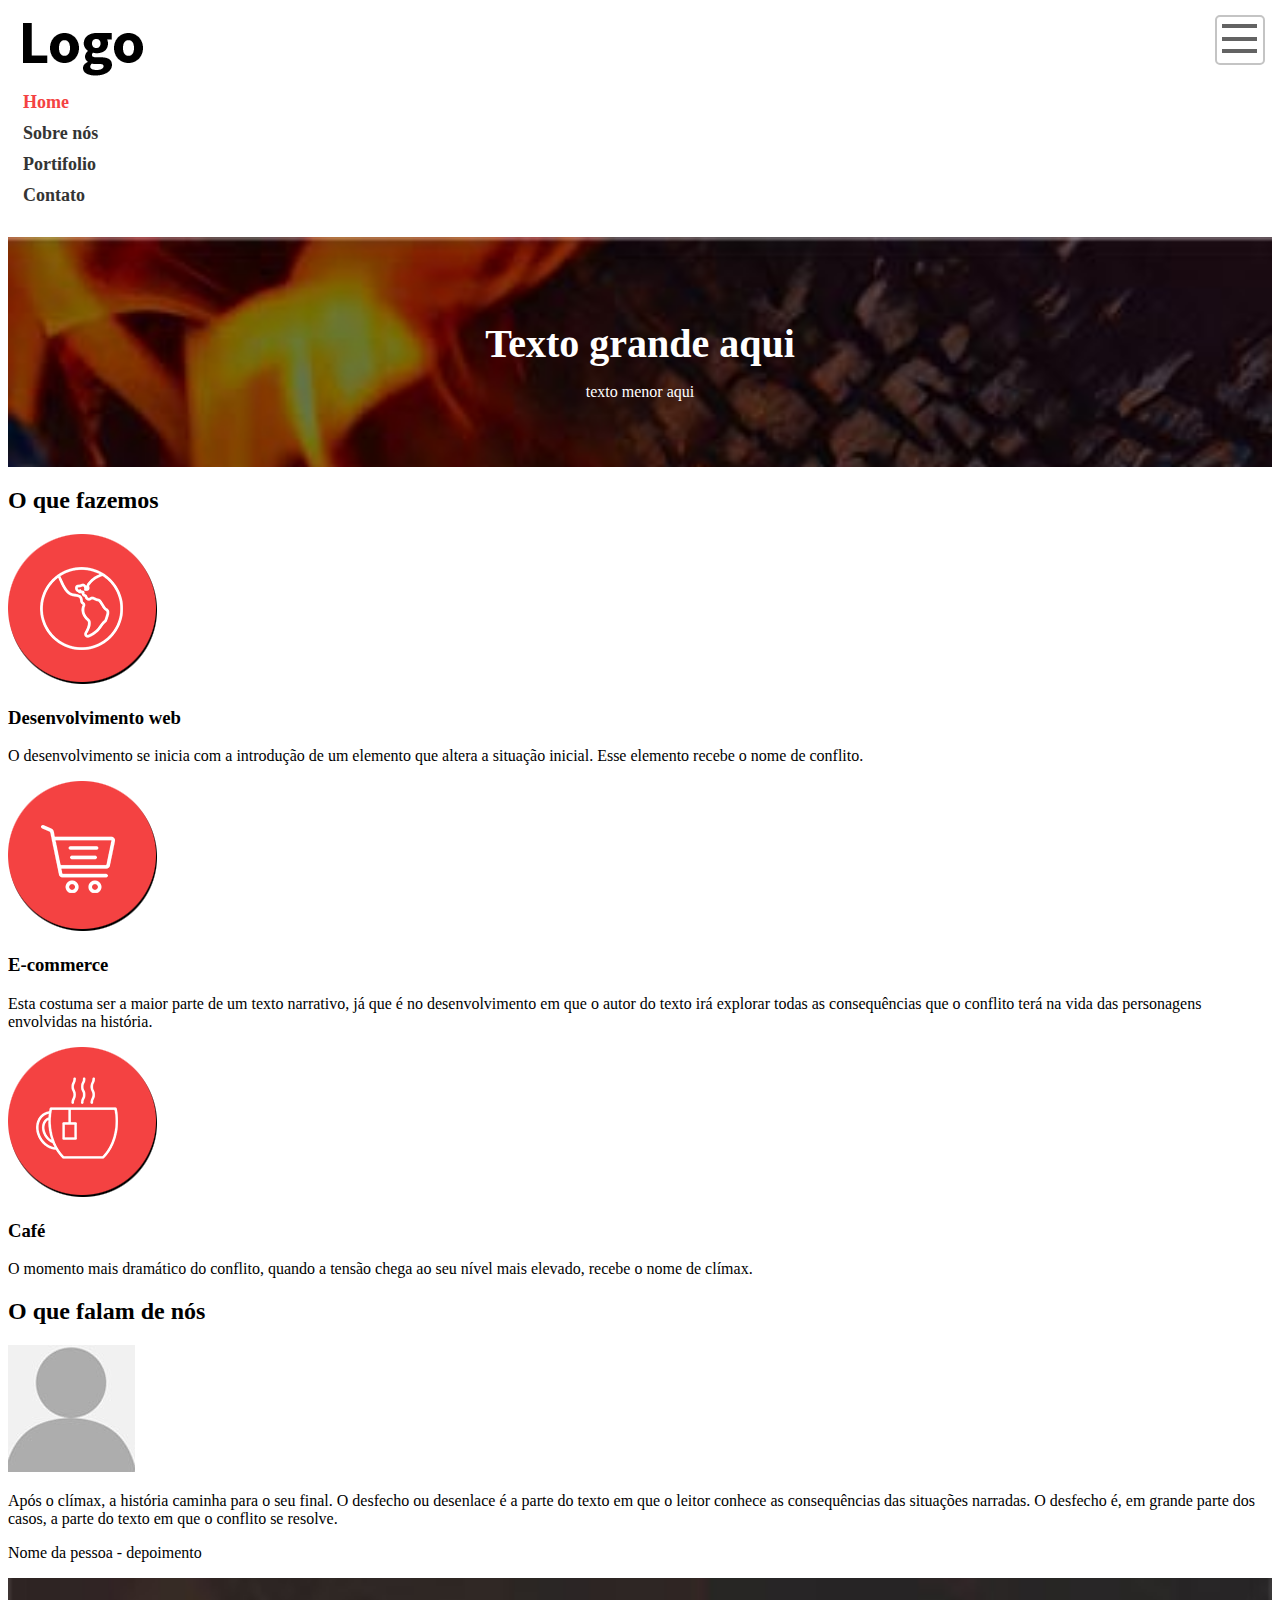
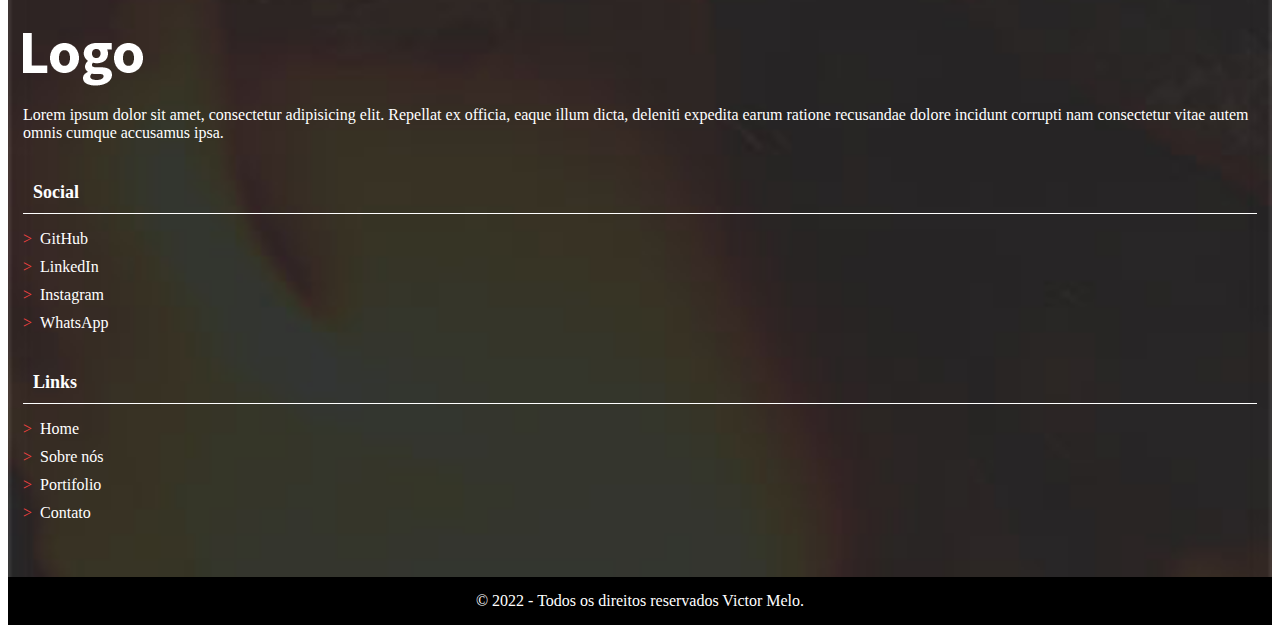
==== index.html @ 71f99c4a "update" ====
<!DOCTYPE html>
<html lang="pt-BR">
<head>
    <meta charset="UTF-8">
    <meta http-equiv="X-UA-Compatible" content="IE=edge">
    <meta name="viewport" content="width=device-width, initial-scale=1.0">
    <title>Design Responsivo</title>
    <link rel="stylesheet" href="css/normalize.css">
    <link rel="stylesheet" href="css/style.css">
    <link rel="stylesheet" href="css/style-home.css">
</head>
<body>
    <header class="cabecalho" >
        <h1 class="logo" >Design Responsivo</h1>
        <nav class="menu-principal" >
            <button class="menu-principal__btn">Abrir/fechar menu</button>
            <ul class="menu-principal__lista" >
                <li><a class="menu-principal__item menu-principal__item--atual" href="index.html">Home</a></li>
                <li><a class="menu-principal__item" href="sobre.html">Sobre nós</a></li>
                <li><a class="menu-principal__item" href="portifolio.html">Portifolio</a></li>
                <li><a class="menu-principal__item" href="contato.html">Contato</a></li>
            </ul>
        </nav>
    </header>
    <main>
        <header class="cabecalho-home">
            <h2 class="cabecalho-home__titulo">Texto grande aqui</h2>
            <p class="cabecalho-home__subtitulo">texto menor aqui</p>
            <a class="cabecalho-home__role" href="#serviços">role para ver mais</a>
        </header>
        <section id="serviços"><!-- Seção Serviços -->
            <h2>O que fazemos</h2>
            <section>
                <img src="img/icone-desenvolvimento-web.png" alt="Icone planeta terra">
                <h3>Desenvolvimento web</h3>
                <p>O desenvolvimento se inicia com a introdução de um elemento que altera a situação inicial. Esse elemento recebe o nome de conflito.</p>
            </section>
            <section>
                <img src="img/icone-carrinho-compras.png" alt="Icone carrinho de compras">
                <h3>E-commerce</h3>
                <p>Esta costuma ser a maior parte de um texto narrativo, já que é no desenvolvimento em que o autor do texto irá explorar todas as consequências que o conflito terá na vida das personagens envolvidas na história.</p>
            </section>
            <section>
                <img src="img/icone-cafe.png" alt="Icone xicara de cafe">
                <h3>Café</h3>
                <p>O momento mais dramático do conflito, quando a tensão chega ao seu nível mais elevado, recebe o nome de clímax.</p>
            </section>
        </section><!-- Fim Seção Serviços -->
        <section><!-- Seção depoimentos -->
            <h2>O que falam de nós</h2>
            <section>
                <img src="img/depoimentos/pessoa-1.jpg" alt="Foto da pessoa X">
                <p>Após o clímax, a história caminha para o seu final. O desfecho ou desenlace é a parte do texto em que o leitor conhece as consequências das situações narradas. O desfecho é, em grande parte dos casos, a parte do texto em que o conflito se resolve.</p>
                <p>Nome da pessoa - depoimento</p>
            </section>
        </section><!-- Fim Seção depoimentos -->
    </main>
    <footer class="rodape" >
        <div class="rodape__linha-1" >
            <div class="rodape__coluna" >
                <a href="index.html" class="logo logo--branco" >Design Responsivo</a>
                <p>Lorem ipsum dolor sit amet, consectetur adipisicing elit. Repellat ex officia, eaque illum dicta, deleniti expedita earum ratione recusandae dolore incidunt corrupti nam consectetur vitae autem omnis cumque accusamus ipsa.</p>
            </div>
            <div class="rodape__coluna" >
                <h2 class="rodape__titulo">Social</h2>
                <ul class="rodape-links" >
                    <li><a class="rodape__lista-links__item" href="https://github.com/" target="_blank">GitHub</a></li>
                    <li><a class="rodape__lista-links__item" href="https://www.linkedin.com/in/victormelodesenvolvedor/" target="_blank">LinkedIn</a></li>
                    <li><a class="rodape__lista-links__item" href="https://www.instagram.com/vettormelo_/" target="_blank">Instagram</a></li>
                    <li><a class="rodape__lista-links__item" href="https://wa.me/5511955984209" target="_blank">WhatsApp</a></li>
                </ul>
            </div>
            <div class="rodape__coluna" >
                <h2 class="rodape__titulo">Links</h2>
                <ul class="rodape-links" >
                    <li><a class="rodape__lista-links__item" href="index.html">Home</a></li>
                    <li><a class="rodape__lista-links__item" href="sobre.html">Sobre nós</a></li>
                    <li><a class="rodape__lista-links__item" href="portifolio.html">Portifolio</a></li>
                    <li><a class="rodape__lista-links__item" href="contato.html">Contato</a></li>
                </ul>
            </div>
        </div>
        <div class="rodape__linha-2">
             &copy; 2022 - Todos os direitos reservados Victor Melo.
        </div>
    </footer>
</body>
</html>
---- css/style.css ----
*{
    box-sizing: border-box;
}
img{
    max-width: 100%;
    height: auto;
}
@font-face{
    font-family: "Source Sans Pro";
    src: url('../fonts/source-sans-pro/SourceSansPro-Regular.otf');
}

@font-face{
    font-family: "Source Sans Pro";
    src: url('../fonts/source-sans-pro/SourceSansPro-Bold.otf');
    font-weight: bold;
}

body{
    font-family: "Source Sans Pro";
}

.cabecalho{
    background: #fff;
    padding: 15px;
}

.logo{
    background-image: url("../img/logotipo-preto.png");
    background-repeat: no-repeat;
    display: block;
    width: 120px;
    height: 53px;
    text-indent: -9999px;
    margin: 0;
}

.logo--branco{
    background-image: url("../img/logotipo-branco.png");
}

.menu-principal__btn{
    display: block;
    width: 50px;
    height: 50px;
    text-indent: -9999px;
    background-color: #fff;
    background-image: url('../img/menuprincipal-btn-bg.png');
    background-repeat: no-repeat;
    background-position: 5px 5px;
    border-color: #c4c4c4;
    border-style: solid;
    border-radius: 5px;
    cursor: pointer;

    position: absolute;
    top: 15px;
    right: 15px;
}

.menu-principal__btn--fechar{
    background-position: -48px 7px;
}

.menu-principal__lista{
    padding: 0;
    list-style: none;
}
.menu-principal__item{
    text-decoration: none;
    font-weight: bold;
    color: #343434;
    margin-bottom: 10px;
    display: block;
    font-size: 18px;
}

.menu-principal__item--atual{
    color: #f44242;
}

/*Rodapé*/
.rodape{
    color: #fff;
}
.rodape .logo{
    margin-bottom: 20px;
}
.rodape__linha-1{
    background-color: #272525;
    background-image: url("../img/rodape-bg.jpg");
    background-size: cover;
    padding: 15px;
}
.rodape__linha-2{
    background-color: #000;
    text-align: center;
    padding: 15px;
}
.rodape__coluna{
    margin-top: 40px;
    margin-bottom: 40px;
}
.rodape__titulo{
    border-bottom: 1px solid #fff;
    padding: 0 10px 10px 10px;
    font-size: 18px;
}
.rodape-links{
    padding: 0;
    list-style: none;
}

.rodape__lista-links__item{
    color: #fff;
    text-decoration: none;
    margin-bottom: 10px;
    display: block;
}
.rodape__lista-links__item::before{
    content: '>';
    margin-right: 8px;
    color: #f44242;
}
---- css/style-home.css ----
.cabecalho-home{
    background: url('../img/cabecalho-home-bg.jpg') #000 no-repeat;
    background-size: cover;
    color: #fff;
    text-align: center;
    padding: 50px 0;
}
.cabecalho-home__titulo{
    font-size: 40px;
    margin-bottom: 0;
}
.cabecalho-home__role{
    display: none;
}
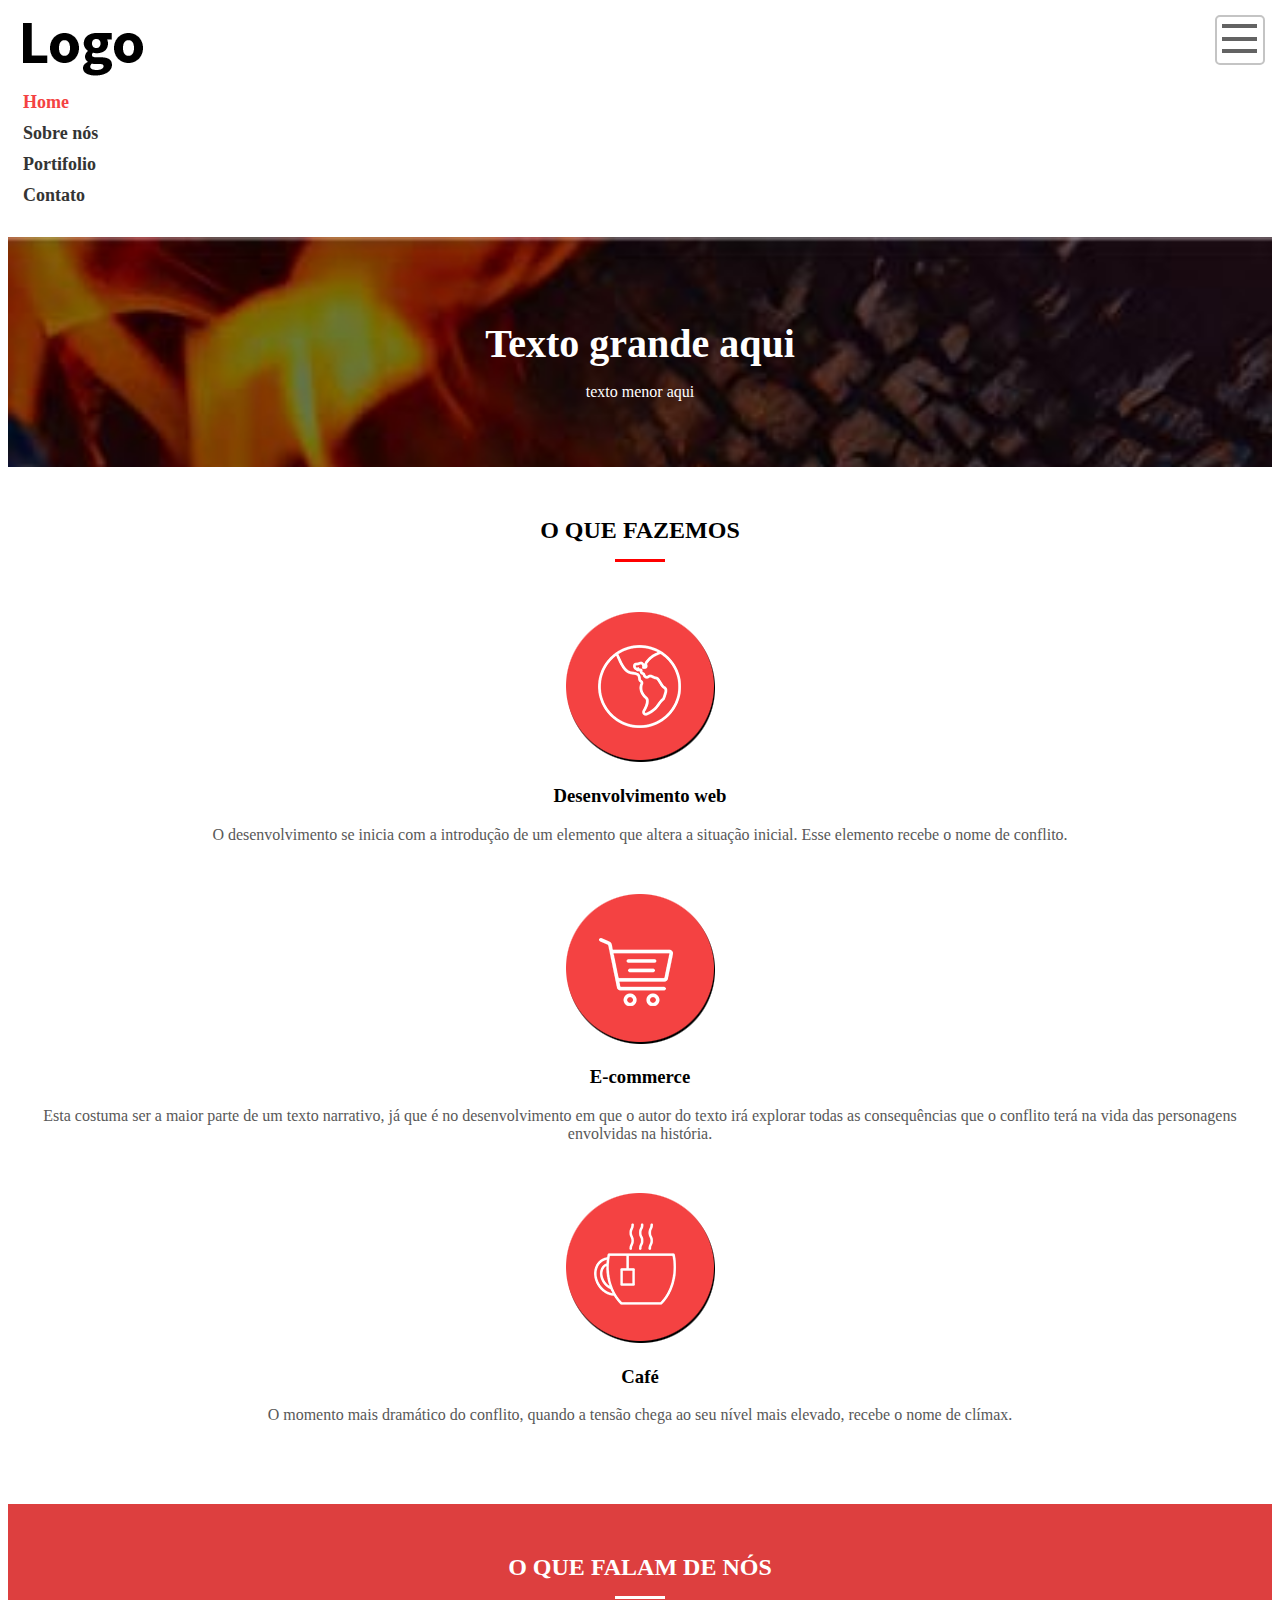
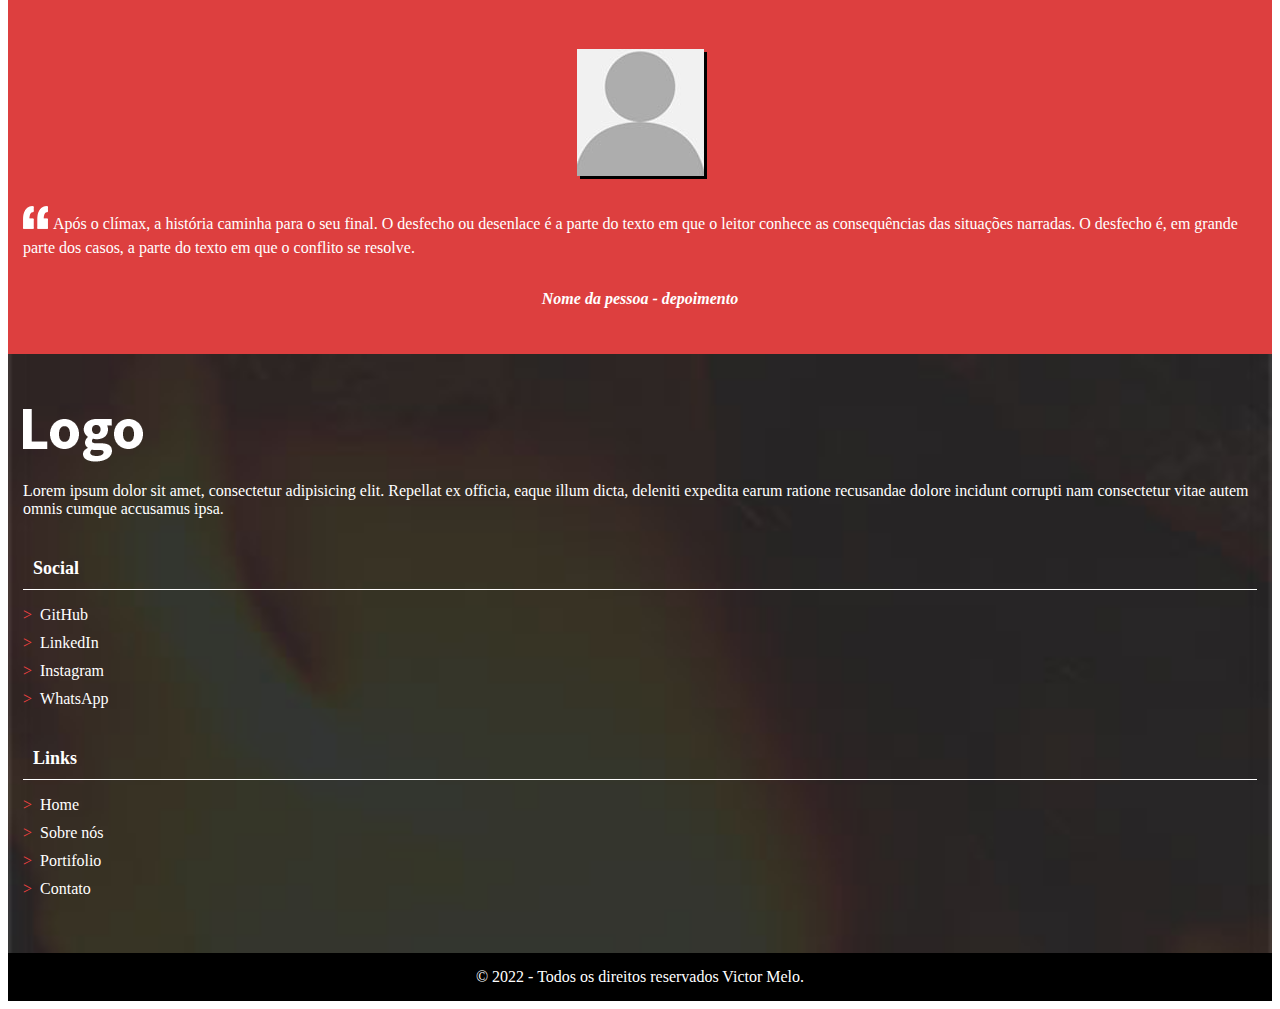
==== commit 989ac94e: "update" ====
--- a/index.html
+++ b/index.html
@@ -28,30 +28,30 @@
             <p class="cabecalho-home__subtitulo">texto menor aqui</p>
             <a class="cabecalho-home__role" href="#serviços">role para ver mais</a>
         </header>
-        <section id="serviços"><!-- Seção Serviços -->
-            <h2>O que fazemos</h2>
-            <section>
+        <section id="servicos" class="servicos"><!-- Seção Serviços -->
+            <h2 class="home__titulo">O que fazemos</h2>
+            <section class="servicos__item">
                 <img src="img/icone-desenvolvimento-web.png" alt="Icone planeta terra">
                 <h3>Desenvolvimento web</h3>
-                <p>O desenvolvimento se inicia com a introdução de um elemento que altera a situação inicial. Esse elemento recebe o nome de conflito.</p>
+                <p class="servicos__texto">O desenvolvimento se inicia com a introdução de um elemento que altera a situação inicial. Esse elemento recebe o nome de conflito.</p>
             </section>
-            <section>
+            <section class="servicos__item">
                 <img src="img/icone-carrinho-compras.png" alt="Icone carrinho de compras">
                 <h3>E-commerce</h3>
-                <p>Esta costuma ser a maior parte de um texto narrativo, já que é no desenvolvimento em que o autor do texto irá explorar todas as consequências que o conflito terá na vida das personagens envolvidas na história.</p>
+                <p class="servicos__texto">Esta costuma ser a maior parte de um texto narrativo, já que é no desenvolvimento em que o autor do texto irá explorar todas as consequências que o conflito terá na vida das personagens envolvidas na história.</p>
             </section>
-            <section>
+            <section class="servicos__item">
                 <img src="img/icone-cafe.png" alt="Icone xicara de cafe">
                 <h3>Café</h3>
-                <p>O momento mais dramático do conflito, quando a tensão chega ao seu nível mais elevado, recebe o nome de clímax.</p>
+                <p class="servicos__texto">O momento mais dramático do conflito, quando a tensão chega ao seu nível mais elevado, recebe o nome de clímax.</p>
             </section>
         </section><!-- Fim Seção Serviços -->
-        <section><!-- Seção depoimentos -->
-            <h2>O que falam de nós</h2>
-            <section>
-                <img src="img/depoimentos/pessoa-1.jpg" alt="Foto da pessoa X">
-                <p>Após o clímax, a história caminha para o seu final. O desfecho ou desenlace é a parte do texto em que o leitor conhece as consequências das situações narradas. O desfecho é, em grande parte dos casos, a parte do texto em que o conflito se resolve.</p>
-                <p>Nome da pessoa - depoimento</p>
+        <section class="depoimentos"><!-- Seção depoimentos -->
+            <h2 class="home__titulo home__titulo--branco">O que falam de nós</h2>
+            <section class="depoimentos__item">
+                <img class="depoimentos__img" src="img/depoimentos/pessoa-1.jpg" alt="Foto da pessoa X">
+                <p class="depoimentos__texto">Após o clímax, a história caminha para o seu final. O desfecho ou desenlace é a parte do texto em que o leitor conhece as consequências das situações narradas. O desfecho é, em grande parte dos casos, a parte do texto em que o conflito se resolve.</p>
+                <p class="depoimentos__pessoa">Nome da pessoa - depoimento</p>
             </section>
         </section><!-- Fim Seção depoimentos -->
     </main>
--- a/css/style.css
+++ b/css/style.css
@@ -14,6 +14,11 @@
     font-family: "Source Sans Pro";
     src: url('../fonts/source-sans-pro/SourceSansPro-Bold.otf');
     font-weight: bold;
+}
+@font-face{
+    font-family: "Source Sans Pro";
+    src: url('../fonts/source-sans-pro/SourceSansPro-BoldIt.otf');
+    font-weight: italic;
 }
 
 body{
--- a/css/style-home.css
+++ b/css/style-home.css
@@ -11,4 +11,69 @@
 }
 .cabecalho-home__role{
     display: none;
+}
+.home__titulo{
+    text-align: center;
+    text-transform: uppercase;
+    margin-bottom: 50px;
+}
+.home__titulo::after{
+    content: '';
+    display: block;
+    width: 50px;
+    height: 3px;
+    background-color: #f00;
+    margin: 0 auto;
+margin-top: 15px;
+}
+.home__titulo--branco::after{
+    background-color: #fff;
+}
+.servicos{
+    padding: 30px 0;
+}
+.servicos__item{
+    text-align: center;
+    padding: 0 15px;
+    margin-bottom: 50px;
+}
+.servicos__texto{
+    color: #585858;
+
+}
+.depoimentos{
+    background-color: #dd3f3f;
+    background-image: url(../img/cabecalho-pagina-bg.jpg);
+    background-attachment: fixed;
+    color: #fff;
+    padding: 30px 0;
+}
+.depoimentos__item{
+    padding: 0 15px;
+}
+.depoimentos__img{
+    margin: 0 auto;
+    display: block;
+    box-shadow: 3px 3px 0 #000;
+    margin-bottom: 30px;
+}
+.depoimentos__texto{
+    line-height: 20px;
+}
+.depoimentos__texto{
+    line-height: 24px;
+    margin-bottom: 30px;
+}
+.depoimentos__texto::before{
+    background: url('../img/aspas.png') no-repeat;
+    content: '';
+    display: inline-block;
+    width: 25px;
+    height: 23px;
+    margin-right: 5px;
+}
+.depoimentos__pessoa{
+    text-align: center;
+    font-weight: bold;
+    font-style: italic;
 }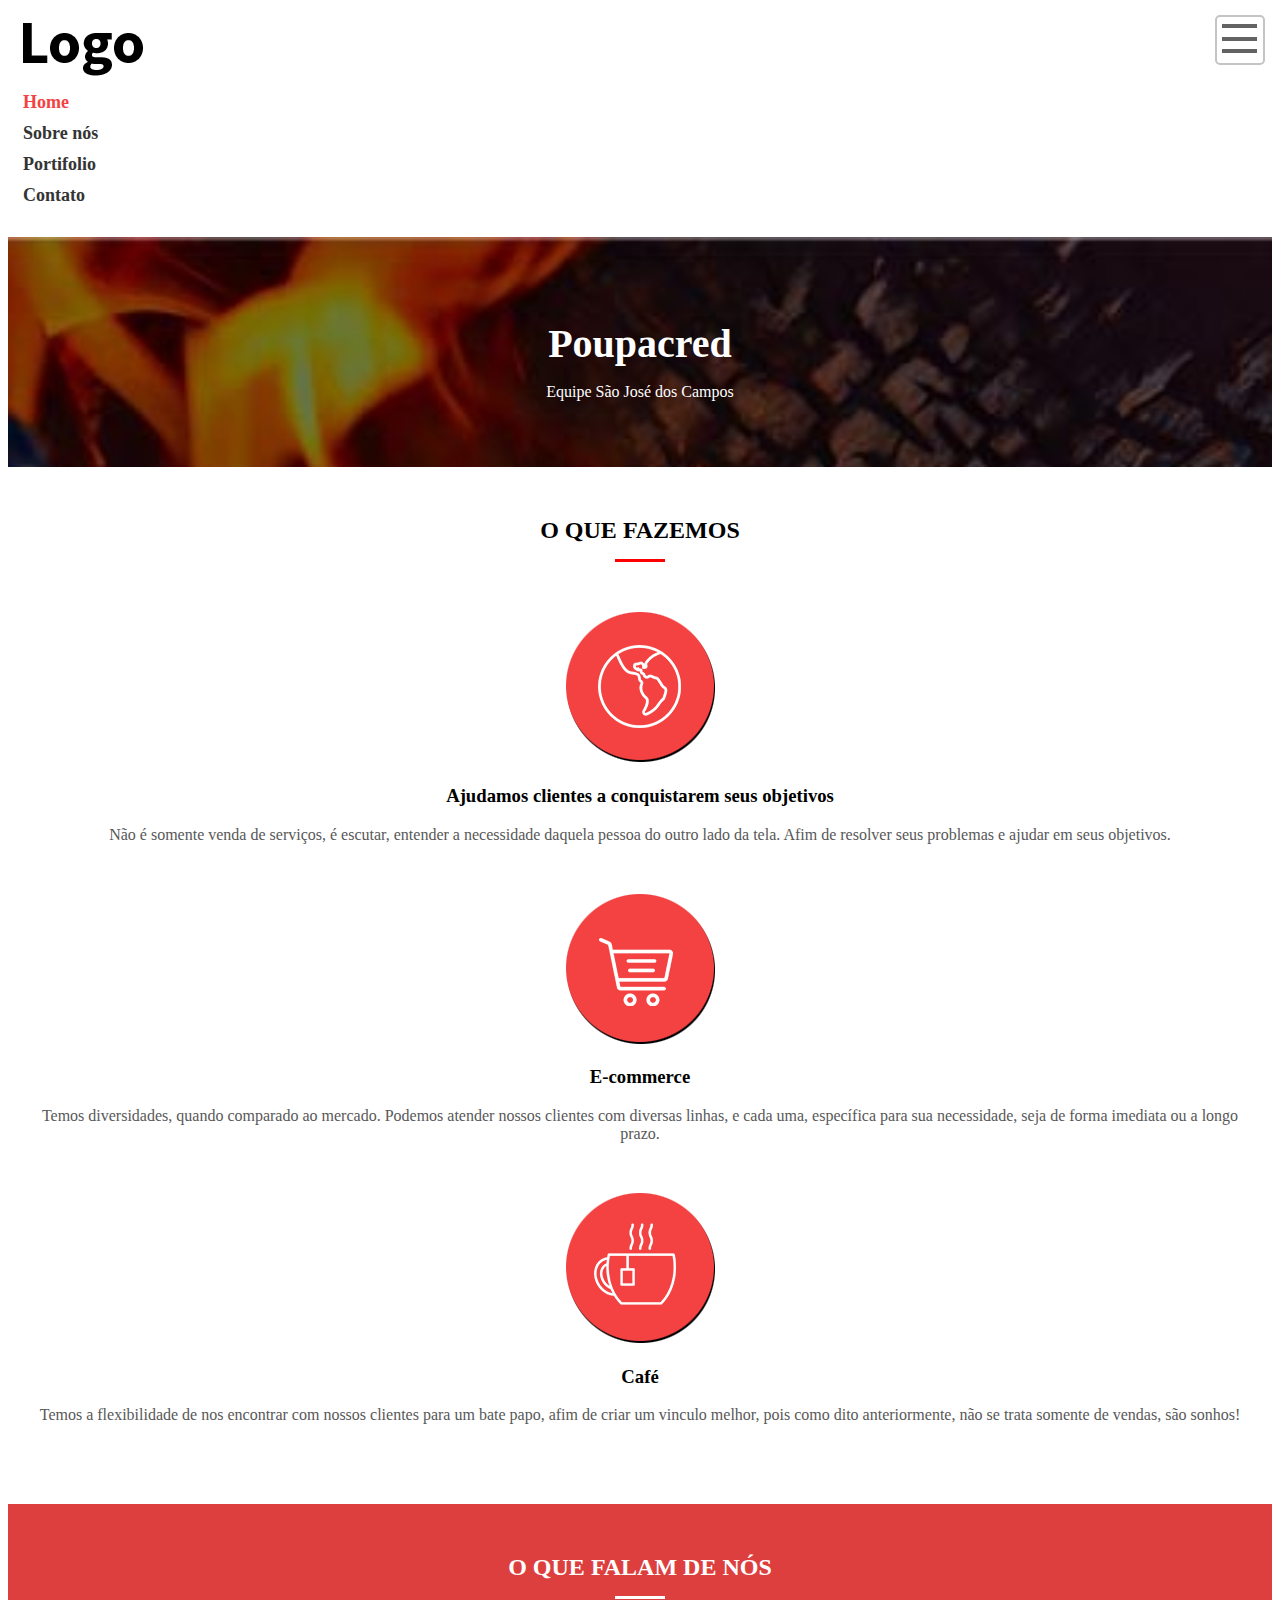
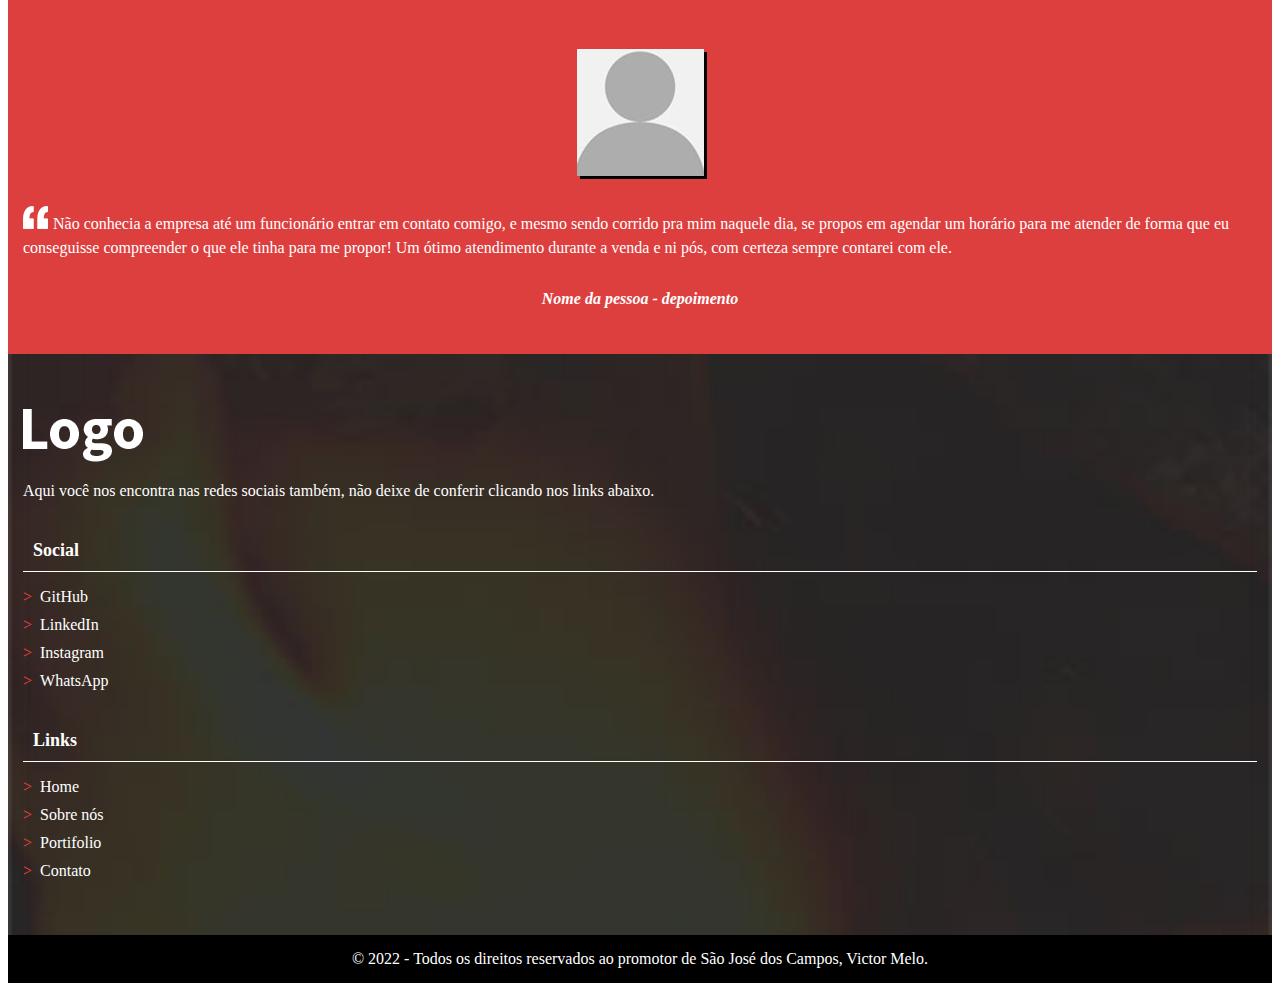
==== commit 10e2e5f5: "update" ====
--- a/index.html
+++ b/index.html
@@ -4,14 +4,14 @@
     <meta charset="UTF-8">
     <meta http-equiv="X-UA-Compatible" content="IE=edge">
     <meta name="viewport" content="width=device-width, initial-scale=1.0">
-    <title>Design Responsivo</title>
+    <title>Projeto Poupacred</title>
     <link rel="stylesheet" href="css/normalize.css">
     <link rel="stylesheet" href="css/style.css">
     <link rel="stylesheet" href="css/style-home.css">
 </head>
 <body>
     <header class="cabecalho" >
-        <h1 class="logo" >Design Responsivo</h1>
+        <h1 class="logo" >Poupacred</h1>
         <nav class="menu-principal" >
             <button class="menu-principal__btn">Abrir/fechar menu</button>
             <ul class="menu-principal__lista" >
@@ -24,33 +24,33 @@
     </header>
     <main>
         <header class="cabecalho-home">
-            <h2 class="cabecalho-home__titulo">Texto grande aqui</h2>
-            <p class="cabecalho-home__subtitulo">texto menor aqui</p>
+            <h2 class="cabecalho-home__titulo">Poupacred</h2>
+            <p class="cabecalho-home__subtitulo">Equipe São José dos Campos</p>
             <a class="cabecalho-home__role" href="#serviços">role para ver mais</a>
         </header>
         <section id="servicos" class="servicos"><!-- Seção Serviços -->
             <h2 class="home__titulo">O que fazemos</h2>
             <section class="servicos__item">
                 <img src="img/icone-desenvolvimento-web.png" alt="Icone planeta terra">
-                <h3>Desenvolvimento web</h3>
-                <p class="servicos__texto">O desenvolvimento se inicia com a introdução de um elemento que altera a situação inicial. Esse elemento recebe o nome de conflito.</p>
+                <h3>Ajudamos clientes a conquistarem seus objetivos</h3>
+                <p class="servicos__texto">Não é somente venda de serviços, é escutar, entender a necessidade daquela pessoa do outro lado da tela. Afim de resolver seus problemas e ajudar em seus objetivos.</p>
             </section>
             <section class="servicos__item">
                 <img src="img/icone-carrinho-compras.png" alt="Icone carrinho de compras">
                 <h3>E-commerce</h3>
-                <p class="servicos__texto">Esta costuma ser a maior parte de um texto narrativo, já que é no desenvolvimento em que o autor do texto irá explorar todas as consequências que o conflito terá na vida das personagens envolvidas na história.</p>
+                <p class="servicos__texto">Temos diversidades, quando comparado ao mercado. Podemos atender nossos clientes com diversas linhas, e cada uma, específica para sua necessidade, seja de forma imediata ou a longo prazo.</p>
             </section>
             <section class="servicos__item">
                 <img src="img/icone-cafe.png" alt="Icone xicara de cafe">
                 <h3>Café</h3>
-                <p class="servicos__texto">O momento mais dramático do conflito, quando a tensão chega ao seu nível mais elevado, recebe o nome de clímax.</p>
+                <p class="servicos__texto">Temos a flexibilidade de nos encontrar com nossos clientes para um bate papo, afim de criar um vinculo melhor, pois como dito anteriormente, não se trata somente de vendas, são sonhos!</p>
             </section>
         </section><!-- Fim Seção Serviços -->
         <section class="depoimentos"><!-- Seção depoimentos -->
             <h2 class="home__titulo home__titulo--branco">O que falam de nós</h2>
             <section class="depoimentos__item">
                 <img class="depoimentos__img" src="img/depoimentos/pessoa-1.jpg" alt="Foto da pessoa X">
-                <p class="depoimentos__texto">Após o clímax, a história caminha para o seu final. O desfecho ou desenlace é a parte do texto em que o leitor conhece as consequências das situações narradas. O desfecho é, em grande parte dos casos, a parte do texto em que o conflito se resolve.</p>
+                <p class="depoimentos__texto">Não conhecia a empresa até um funcionário entrar em contato comigo, e mesmo sendo corrido pra mim naquele dia, se propos em agendar um horário para me atender de forma que eu conseguisse compreender o que ele tinha para me propor! Um ótimo atendimento durante a venda e ni pós, com certeza sempre contarei com ele.</p>
                 <p class="depoimentos__pessoa">Nome da pessoa - depoimento</p>
             </section>
         </section><!-- Fim Seção depoimentos -->
@@ -59,15 +59,15 @@
         <div class="rodape__linha-1" >
             <div class="rodape__coluna" >
                 <a href="index.html" class="logo logo--branco" >Design Responsivo</a>
-                <p>Lorem ipsum dolor sit amet, consectetur adipisicing elit. Repellat ex officia, eaque illum dicta, deleniti expedita earum ratione recusandae dolore incidunt corrupti nam consectetur vitae autem omnis cumque accusamus ipsa.</p>
+                <p>Aqui você nos encontra nas redes sociais também, não deixe de conferir clicando nos links abaixo.</p>
             </div>
             <div class="rodape__coluna" >
                 <h2 class="rodape__titulo">Social</h2>
                 <ul class="rodape-links" >
-                    <li><a class="rodape__lista-links__item" href="https://github.com/" target="_blank">GitHub</a></li>
-                    <li><a class="rodape__lista-links__item" href="https://www.linkedin.com/in/victormelodesenvolvedor/" target="_blank">LinkedIn</a></li>
-                    <li><a class="rodape__lista-links__item" href="https://www.instagram.com/vettormelo_/" target="_blank">Instagram</a></li>
-                    <li><a class="rodape__lista-links__item" href="https://wa.me/5511955984209" target="_blank">WhatsApp</a></li>
+                    <li><a class="rodape__lista-links__item" href="https://github.com/" target="_blank" rel="noopener noreferrer">GitHub</a></li>
+                    <li><a class="rodape__lista-links__item" href="https://www.linkedin.com/in/victormelodesenvolvedor/" target="_blank" rel="noopener noreferrer">LinkedIn</a></li>
+                    <li><a class="rodape__lista-links__item" href="https://www.instagram.com/vettormelo_/" target="_blank" rel="noopener noreferrer">Instagram</a></li>
+                    <li><a class="rodape__lista-links__item" href="https://wa.me/5511955984209" target="_blank" rel="noopener noreferrer">WhatsApp</a></li>
                 </ul>
             </div>
             <div class="rodape__coluna" >
@@ -81,7 +81,7 @@
             </div>
         </div>
         <div class="rodape__linha-2">
-             &copy; 2022 - Todos os direitos reservados Victor Melo.
+             &copy; 2022 - Todos os direitos reservados ao promotor de São José dos Campos, Victor Melo.
         </div>
     </footer>
 </body>
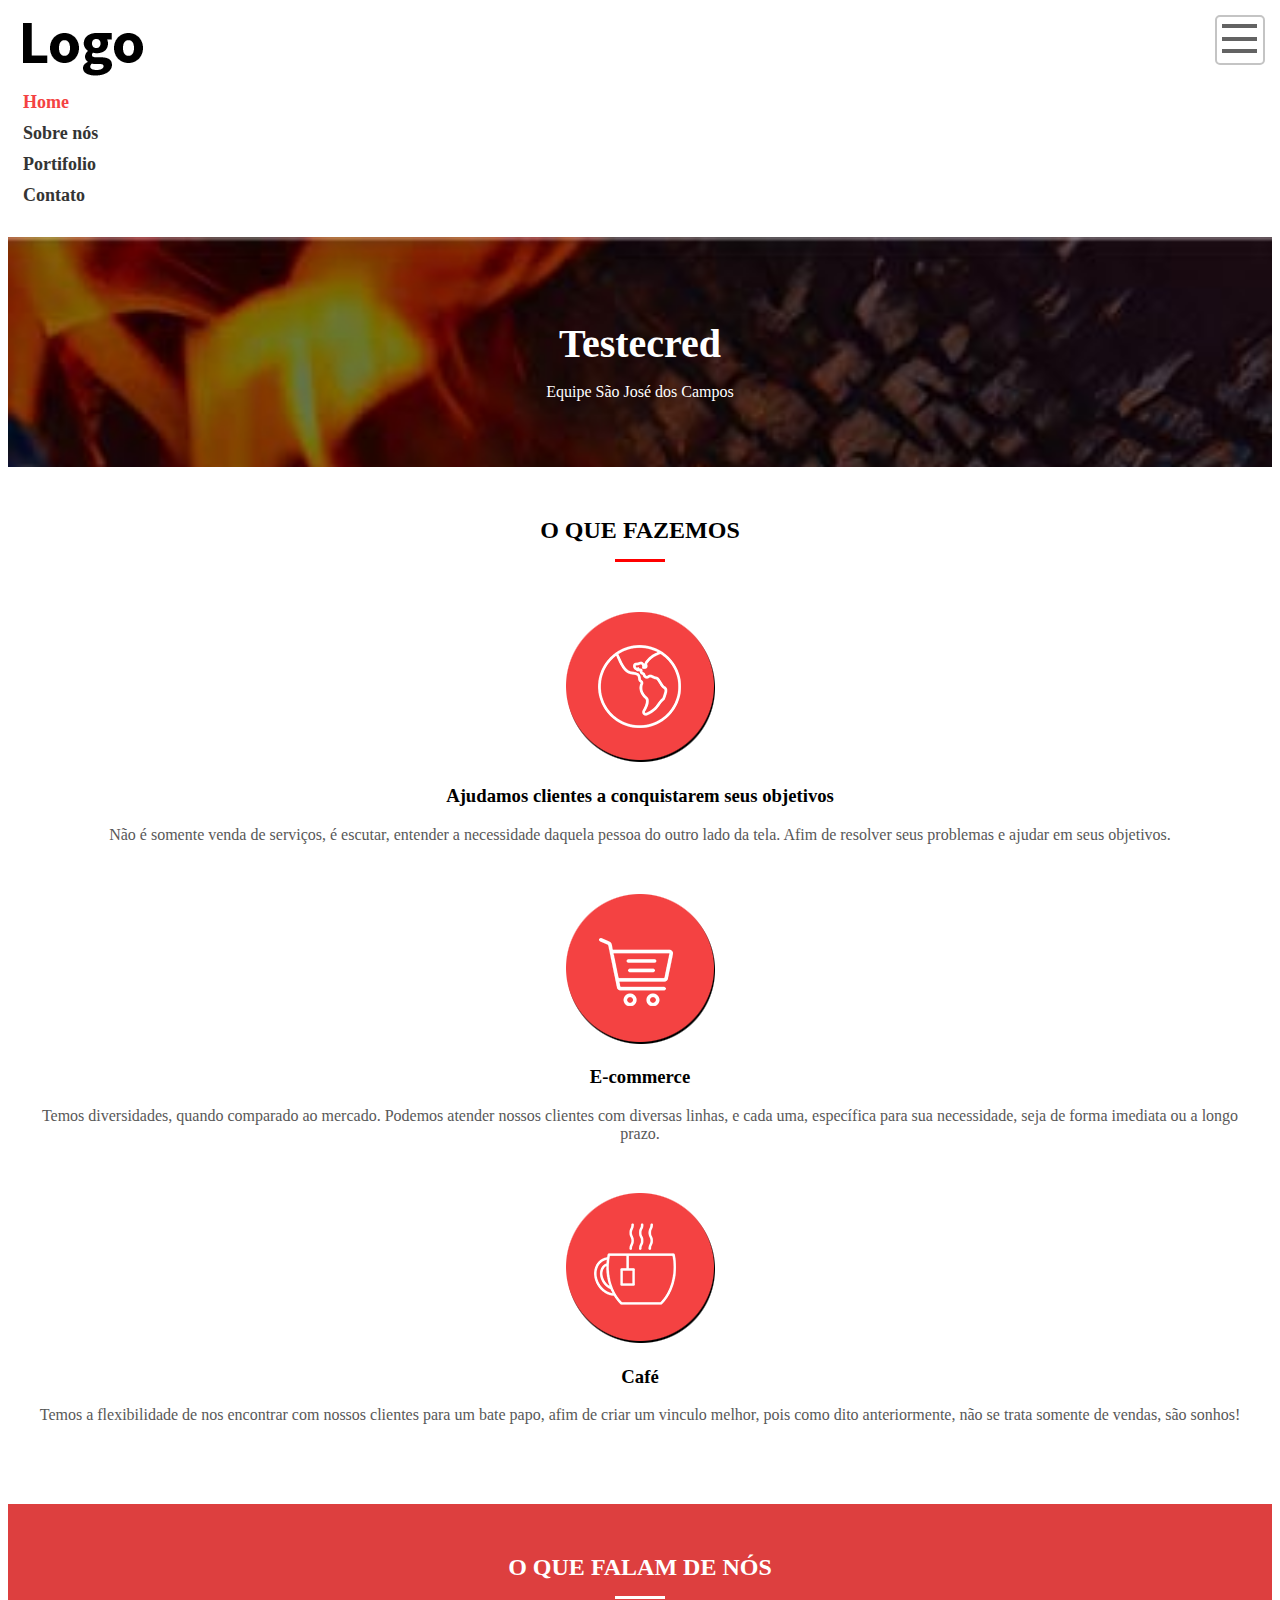
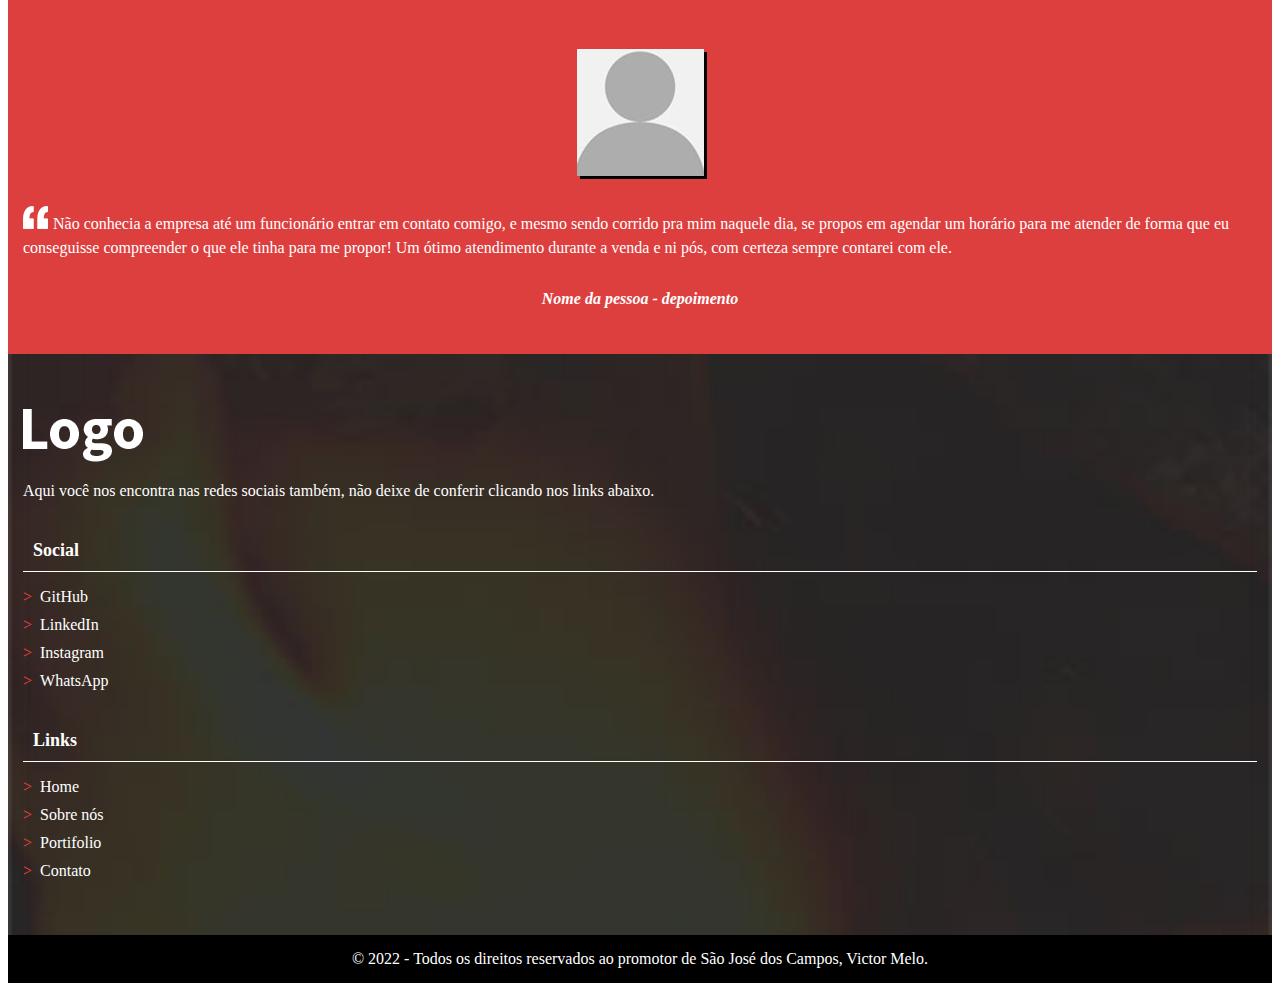
==== commit 16531f4d: "update" ====
--- a/index.html
+++ b/index.html
@@ -4,14 +4,14 @@
     <meta charset="UTF-8">
     <meta http-equiv="X-UA-Compatible" content="IE=edge">
     <meta name="viewport" content="width=device-width, initial-scale=1.0">
-    <title>Projeto Poupacred</title>
+    <title>Projeto Testecred</title>
     <link rel="stylesheet" href="css/normalize.css">
     <link rel="stylesheet" href="css/style.css">
     <link rel="stylesheet" href="css/style-home.css">
 </head>
 <body>
     <header class="cabecalho" >
-        <h1 class="logo" >Poupacred</h1>
+        <h1 class="logo" >Testecred</h1>
         <nav class="menu-principal" >
             <button class="menu-principal__btn">Abrir/fechar menu</button>
             <ul class="menu-principal__lista" >
@@ -24,7 +24,7 @@
     </header>
     <main>
         <header class="cabecalho-home">
-            <h2 class="cabecalho-home__titulo">Poupacred</h2>
+            <h2 class="cabecalho-home__titulo">Testecred</h2>
             <p class="cabecalho-home__subtitulo">Equipe São José dos Campos</p>
             <a class="cabecalho-home__role" href="#serviços">role para ver mais</a>
         </header>
